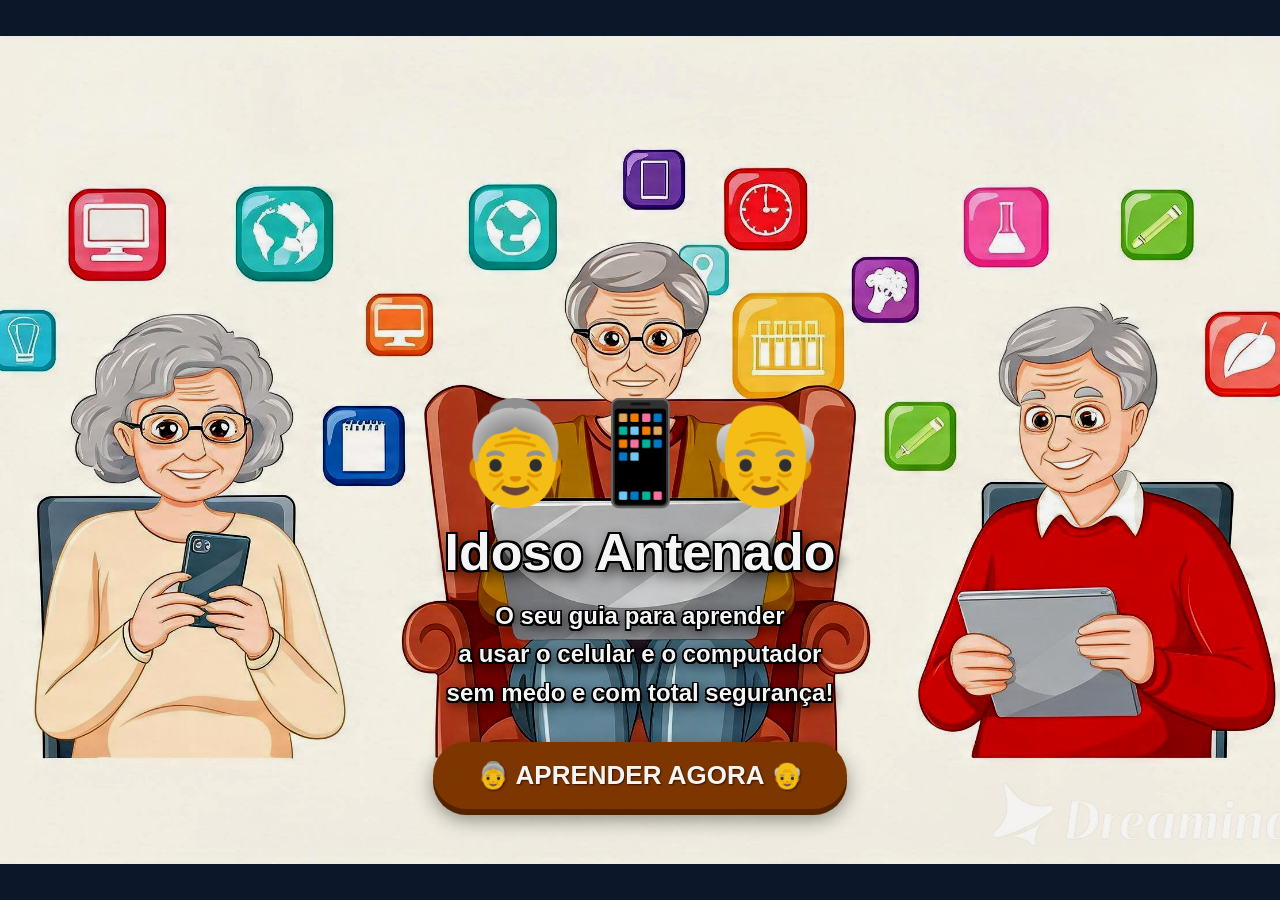
==== index.html @ 74d180bc "Isolamento completo de backgrounds por resolucao de tela com media queries" ====
<!DOCTYPE html>
<html lang="pt-BR">
<head>
    <meta charset="UTF-8">
    <meta name="viewport" content="width=device-width, initial-scale=1.0">
    <title>Idoso Antenado - Bem-vindo</title>

    <style>
        body, html {
            margin: 0;
            padding: 0;
            width: 100%;
            height: 100%;
            font-family: Arial, Helvetica, sans-serif;
            overflow: hidden;
        }

        /* CONFIGURAÇÃO BASE (COMUM PARA TODOS) */
        .tela-abertura-container {
            width: 100%;
            height: 100%;
            display: grid;
            grid-template-rows: 3fr auto auto auto 1fr;
            align-items: center;
            justify-items: center;
            text-align: center;
            padding: 40px;
            box-sizing: border-box;        
            background-color: #1E293B; /* Fundo escuro de segurança caso a imagem demore */
            background-repeat: no-repeat;
            background-position: center center;
            filter: brightness(0.90) contrast(1.15);
        }

        /* ISOLAMENTO DO COMPUTADOR (TELAS GRANDES - ACIMA DE 768PX) */
        @media (min-width: 769px) {
            .tela-abertura-container {
                background-image: url('img/fundo_principal.jpeg?v=3');
                background-size: 115% auto;   
            }
        }

        /* ISOLAMENTO DO CELULAR (TELAS PEQUENAS - ATÉ 768PX) */
        @media (max-width: 768px) {
            .tela-abertura-container {
                background-image: url('img/fundo_principal_cel.png?v=3');
                background-size: cover; 
                padding: 30px 15px; 
            }
        }

        /* Alinhamento dos itens nas linhas do Grid */
        .splash-emojis { grid-row: 2; }
        .splash-titulo { grid-row: 3; }
        .splash-subtitulo { grid-row: 4; }
        .btn-splash-entrada { grid-row: 5; align-self: start; }

        /* Fontes responsivas com técnicas de alto contraste */
        .splash-emojis {
            font-size: min(15vw, 100px); 
            margin-bottom: 10px; 
            animation: flutuar 3s ease-in-out infinite;
        }

        .splash-titulo {
            font-size: min(10vw, 52px); 
            color: #FFFFFF; 
            margin: 0 0 15px 0; 
            font-weight: 900;
            text-shadow: 
                -2px -2px 0 #000,  
                 2px -2px 0 #000,
                -2px  2px 0 #000,
                 2px  2px 0 #000,
                 3px  5px 15px rgba(0, 0, 0, 0.9);
        }

        .splash-subtitulo {
            color: #FFFFFF; 
            font-size: min(4.5vw, 24px); 
            opacity: 1; 
            max-width: 600px; 
            margin: 0 0 30px 0; 
            font-weight: bold;
            line-height: 1.6;
            text-shadow: 
                -1.5px -1.5px 0 #000,  
                 1.5px -1.5px 0 #000,
                -1.5px  1.5px 0 #000,
                 1.5px  1.5px 0 #000,
                 3px  4px 12px rgba(0, 0, 0, 0.95);
        }

        .btn-splash-entrada {
            background-color: #8c470f;
            color: white;
            font-size: min(5.5vw, 26px);
            font-weight: bold;
            padding: 18px 44px;
            border: none;
            border-radius: 50px;
            box-shadow: 0 6px 0 #653306, 0 10px 20px rgba(0,0,0,0.4);
            cursor: pointer;
            display: inline-block;
            text-shadow: 1px 1px 2px rgba(0,0,0,0.5);
            transition: background-color 0.2s ease, transform 0.2s ease, box-shadow 0.2s ease;
        }

        .btn-splash-entrada:hover {
            background-color: #e8760c;
            transform: scale(1.03); 
            box-shadow: 0 6px 0 #D96A00, 0 12px 25px rgba(253, 126, 20, 0.4); 
        }

        .btn-splash-entrada:active {
            transform: translateY(3px) scale(0.98); 
            box-shadow: 0 3px 0 #C45A00, 0 5px 10px rgba(0,0,0,0.4);
        }

        @keyframes flutuar {
            0%, 100% { transform: translateY(0); }
            50% { transform: translateY(-10px); }
        }
    </style>

</head>

<body>
    <div class="tela-abertura-container">
        <div class="splash-emojis">👵📱👴</div>       
        <h1 class="splash-titulo">Idoso Antenado</h1>
        <p class="splash-subtitulo">
            O seu guia para aprender <br>a usar o celular e o computador<br>sem medo e com total segurança!
        </p>
        
        <button onclick="irParaMenu()" class="btn-splash-entrada">
           👵 APRENDER AGORA 👴
        </button>
    </div>

    <script>
        function irParaMenu() {
            window.location.href = "menu.html";
        }
    </script>
</body>
</html>
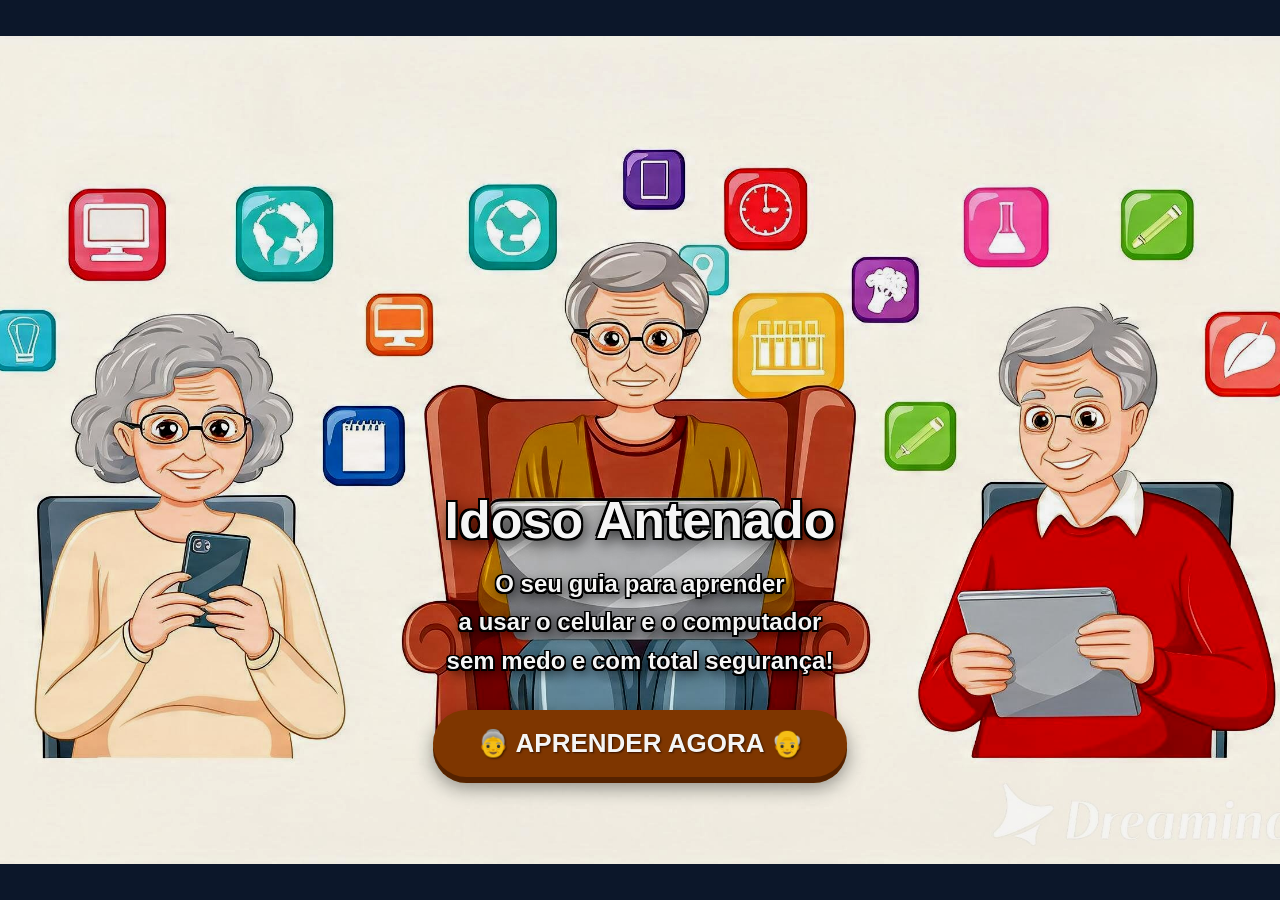
==== commit 635d7965: "Correcao de rota de imagem com ponto e barra no index" ====
--- a/index.html
+++ b/index.html
@@ -34,16 +34,16 @@
 
         /* ISOLAMENTO DO COMPUTADOR (TELAS GRANDES - ACIMA DE 768PX) */
         @media (min-width: 769px) {
-            .tela-abertura-container {
-                background-image: url('img/fundo_principal.jpeg?v=3');
+            .tela-abertura-container {               
+                background-image: url('./img/fundo_principal.jpeg?v=3');
                 background-size: 115% auto;   
             }
         }
 
         /* ISOLAMENTO DO CELULAR (TELAS PEQUENAS - ATÉ 768PX) */
         @media (max-width: 768px) {
-            .tela-abertura-container {
-                background-image: url('img/fundo_principal_cel.png?v=3');
+            .tela-abertura-container {            
+                background-image: url('./img/fundo_principal_cel.png?v=3');
                 background-size: cover; 
                 padding: 30px 15px; 
             }
@@ -126,8 +126,7 @@
 </head>
 
 <body>
-    <div class="tela-abertura-container">
-        <div class="splash-emojis">👵📱👴</div>       
+    <div class="tela-abertura-container">   
         <h1 class="splash-titulo">Idoso Antenado</h1>
         <p class="splash-subtitulo">
             O seu guia para aprender <br>a usar o celular e o computador<br>sem medo e com total segurança!
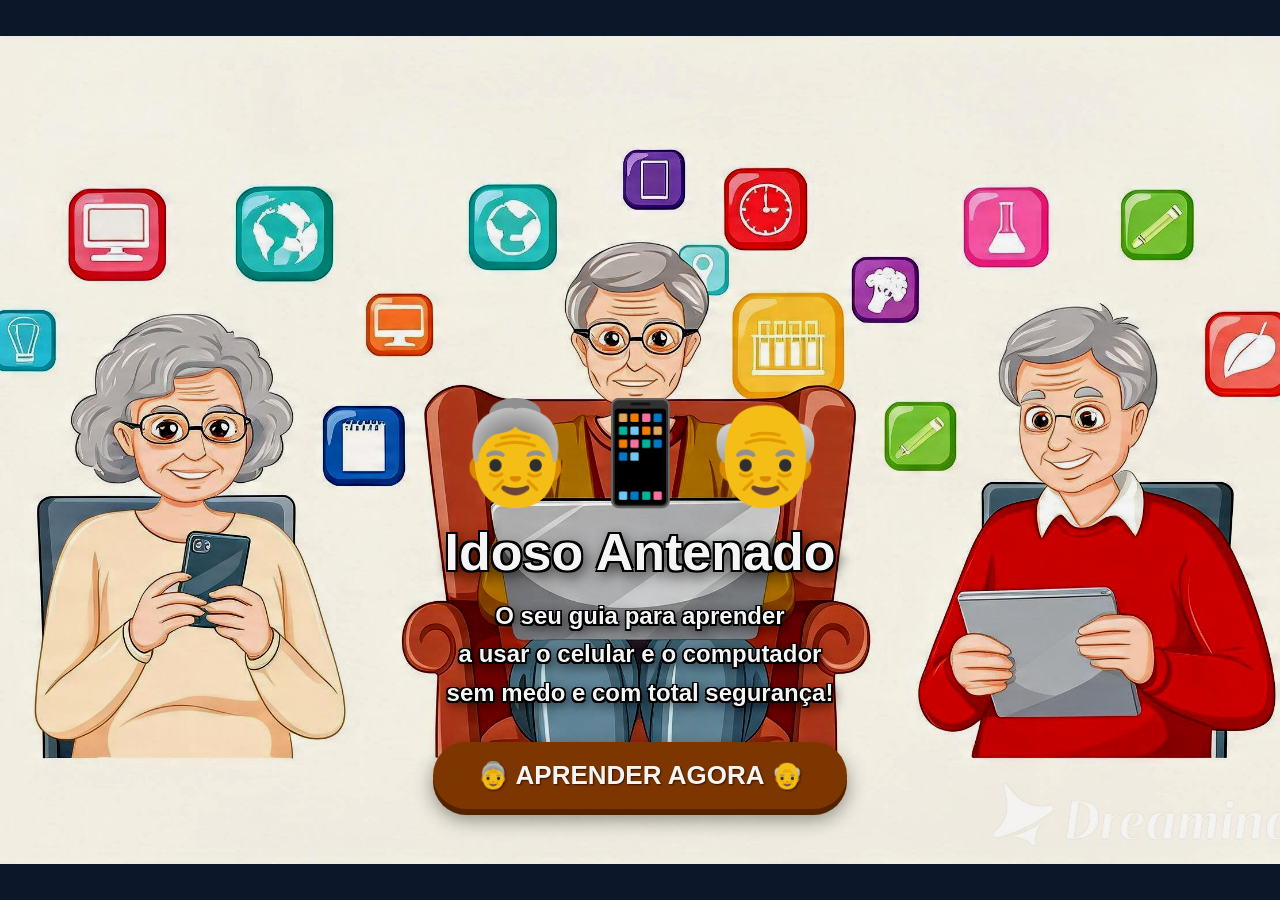
==== commit 4a2459d5: "Mudado fundo do celular para WebP de alta performance e baixo peso" ====
--- a/index.html
+++ b/index.html
@@ -40,14 +40,16 @@
             }
         }
 
-        /* ISOLAMENTO DO CELULAR (TELAS PEQUENAS - ATÉ 768PX) */
+        /*  ISOLAMENTO DO CELULAR (TELAS PEQUENAS - ATÉ 768PX) */
         @media (max-width: 768px) {
-            .tela-abertura-container {            
-                background-image: url('./img/fundo_principal_cel.png?v=3');
+            .tela-abertura-container {
+                /*  Alterado para .webp para carregar instantaneamente */
+                background-image: url('./img/fundo_principal_cel.webp');
                 background-size: cover; 
                 padding: 30px 15px; 
             }
         }
+
 
         /* Alinhamento dos itens nas linhas do Grid */
         .splash-emojis { grid-row: 2; }
@@ -126,7 +128,8 @@
 </head>
 
 <body>
-    <div class="tela-abertura-container">   
+    <div class="tela-abertura-container">  
+        <div class="splash-emojis">👵📱👴</div>
         <h1 class="splash-titulo">Idoso Antenado</h1>
         <p class="splash-subtitulo">
             O seu guia para aprender <br>a usar o celular e o computador<br>sem medo e com total segurança!
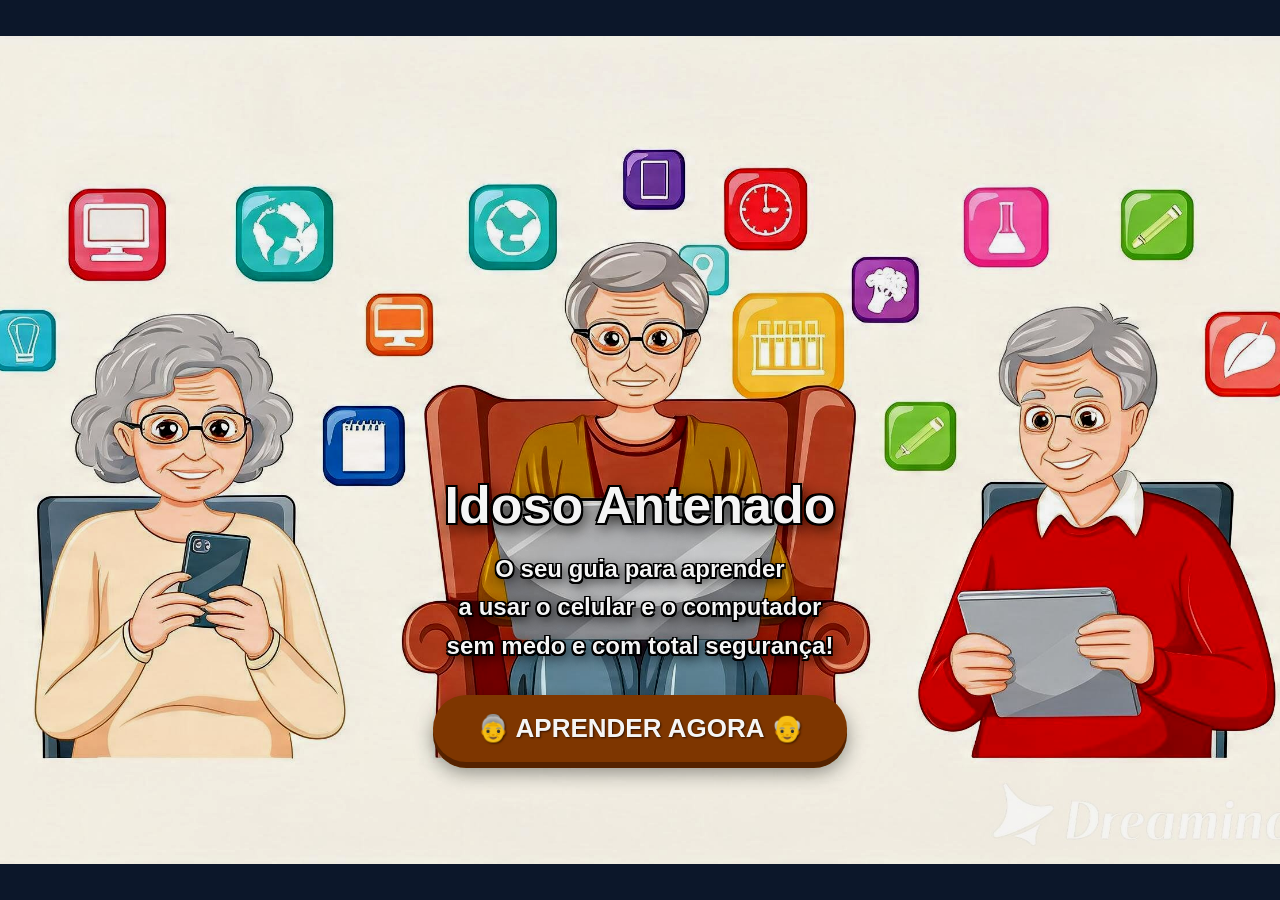
==== commit 8519c836: "Inversao de logica CSS aplicada e injetada com quebra v5" ====
--- a/index.html
+++ b/index.html
@@ -5,7 +5,7 @@
     <meta name="viewport" content="width=device-width, initial-scale=1.0">
     <title>Idoso Antenado - Bem-vindo</title>
 
-    <style>
+        <style>
         body, html {
             margin: 0;
             padding: 0;
@@ -15,7 +15,7 @@
             overflow: hidden;
         }
 
-        /* CONFIGURAÇÃO BASE (COMUM PARA TODOS) */
+        /* CONFIGURAÇÃO PADRÃO (FOCO INICIAL NO CELULAR) */
         .tela-abertura-container {
             width: 100%;
             height: 100%;
@@ -24,32 +24,27 @@
             align-items: center;
             justify-items: center;
             text-align: center;
-            padding: 40px;
+            padding: 30px 15px; /* Margens compactas ideais para smartphone */
             box-sizing: border-box;        
-            background-color: #1E293B; /* Fundo escuro de segurança caso a imagem demore */
+            background-color: #1E293B; /* Cor de fundo de segurança */
             background-repeat: no-repeat;
             background-position: center center;
             filter: brightness(0.90) contrast(1.15);
+            
+            /* 📱 O celular lê essa linha imediatamente e carrega o PNG direto */
+            background-image: url('./img/fundo_principal_cel.png?v=5');
+            background-size: cover; 
         }
 
-        /* ISOLAMENTO DO COMPUTADOR (TELAS GRANDES - ACIMA DE 768PX) */
+        /* INTERCEPTAÇÃO EXCLUSIVA PARA COMPUTADORES (ACIMA DE 768PX) */
         @media (min-width: 769px) {
-            .tela-abertura-container {               
-                background-image: url('./img/fundo_principal.jpeg?v=3');
+            .tela-abertura-container {
+                /* O PC, com melhor conexão, faz a troca pelo JPEG pesado */
+                background-image: url('./img/fundo_principal.jpeg?v=5');
                 background-size: 115% auto;   
+                padding: 70px; /* Margem original expandida para monitores */
             }
         }
-
-        /*  ISOLAMENTO DO CELULAR (TELAS PEQUENAS - ATÉ 768PX) */
-        @media (max-width: 768px) {
-            .tela-abertura-container {
-                /*  Alterado para .webp para carregar instantaneamente */
-                background-image: url('./img/fundo_principal_cel.webp');
-                background-size: cover; 
-                padding: 30px 15px; 
-            }
-        }
-
 
         /* Alinhamento dos itens nas linhas do Grid */
         .splash-emojis { grid-row: 2; }
@@ -125,11 +120,11 @@
         }
     </style>
 
+
 </head>
 
 <body>
-    <div class="tela-abertura-container">  
-        <div class="splash-emojis">👵📱👴</div>
+    <div class="tela-abertura-container">         
         <h1 class="splash-titulo">Idoso Antenado</h1>
         <p class="splash-subtitulo">
             O seu guia para aprender <br>a usar o celular e o computador<br>sem medo e com total segurança!
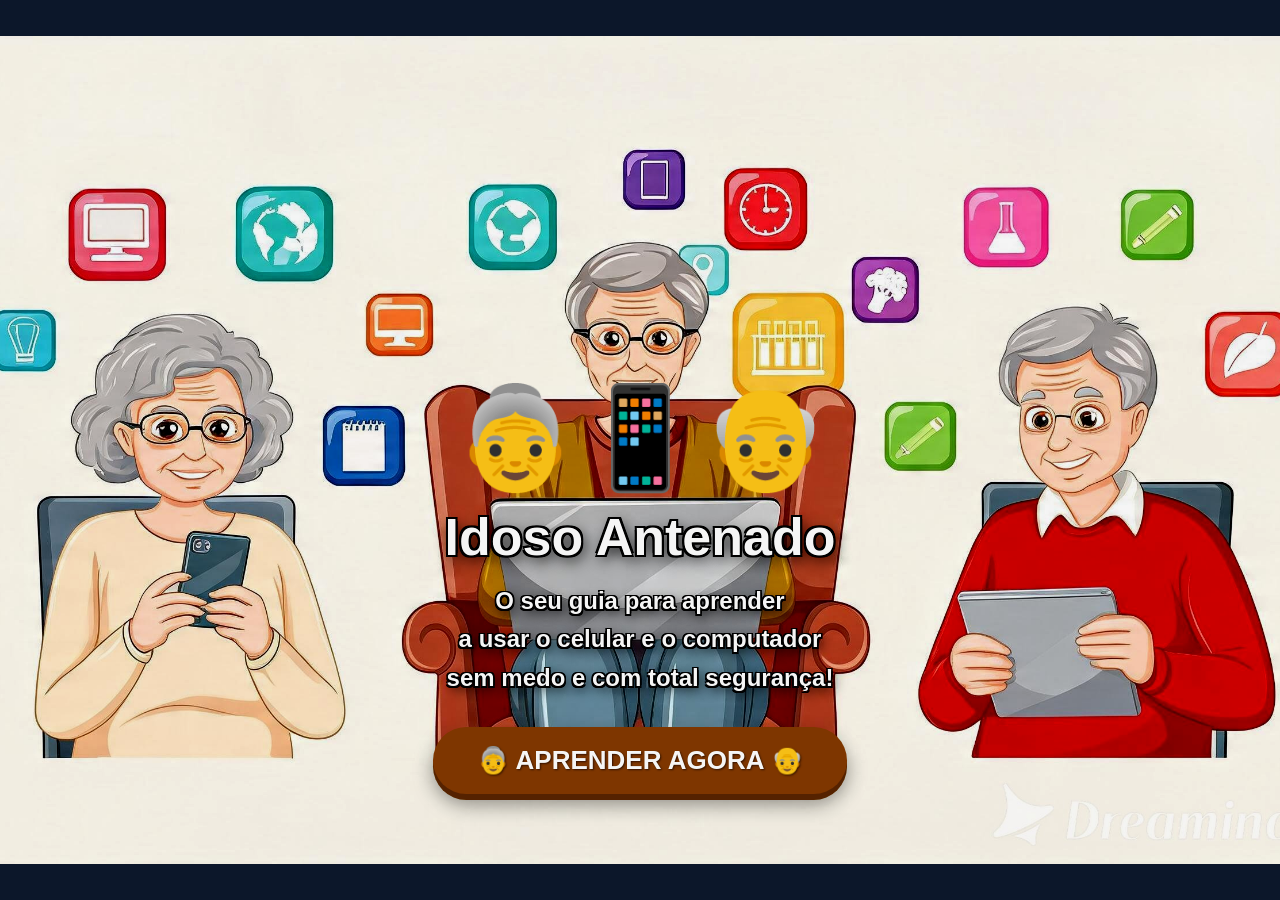
==== commit fee7ea16: "Inclusao de busca dupla de imagem por extensao maiuscula e minuscula" ====
--- a/index.html
+++ b/index.html
@@ -29,10 +29,10 @@
             background-color: #1E293B; /* Cor de fundo de segurança */
             background-repeat: no-repeat;
             background-position: center center;
-            filter: brightness(0.90) contrast(1.15);
-            
-            /* 📱 O celular lê essa linha imediatamente e carrega o PNG direto */
-            background-image: url('./img/fundo_principal_cel.png?v=5');
+            filter: brightness(0.90) contrast(1.15);            
+           
+            background-image: url('./img/fundo_principal_cel.png');         
+            background-image: url('./img/fundo_principal_cel.PNG');            
             background-size: cover; 
         }
 
@@ -126,6 +126,7 @@
 <body>
     <div class="tela-abertura-container">         
         <h1 class="splash-titulo">Idoso Antenado</h1>
+        <div class="splash-emojis">👵📱👴</div>
         <p class="splash-subtitulo">
             O seu guia para aprender <br>a usar o celular e o computador<br>sem medo e com total segurança!
         </p>
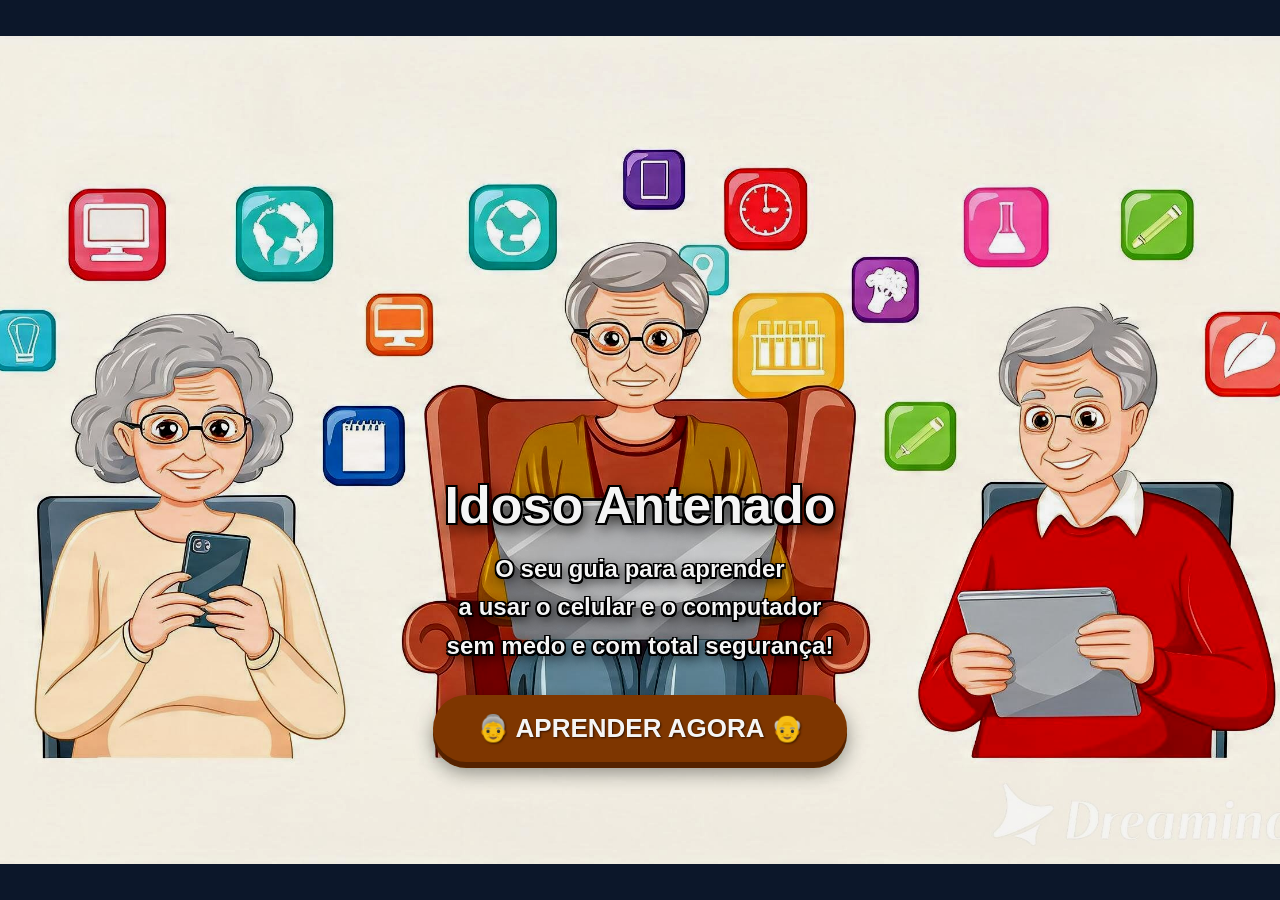
==== commit f078f12d: "Aplicada quebra vertical de colunas e encolhimento do monitor no menu.html" ====
--- a/index.html
+++ b/index.html
@@ -126,7 +126,7 @@
 <body>
     <div class="tela-abertura-container">         
         <h1 class="splash-titulo">Idoso Antenado</h1>
-        <div class="splash-emojis">👵📱👴</div>
+        
         <p class="splash-subtitulo">
             O seu guia para aprender <br>a usar o celular e o computador<br>sem medo e com total segurança!
         </p>
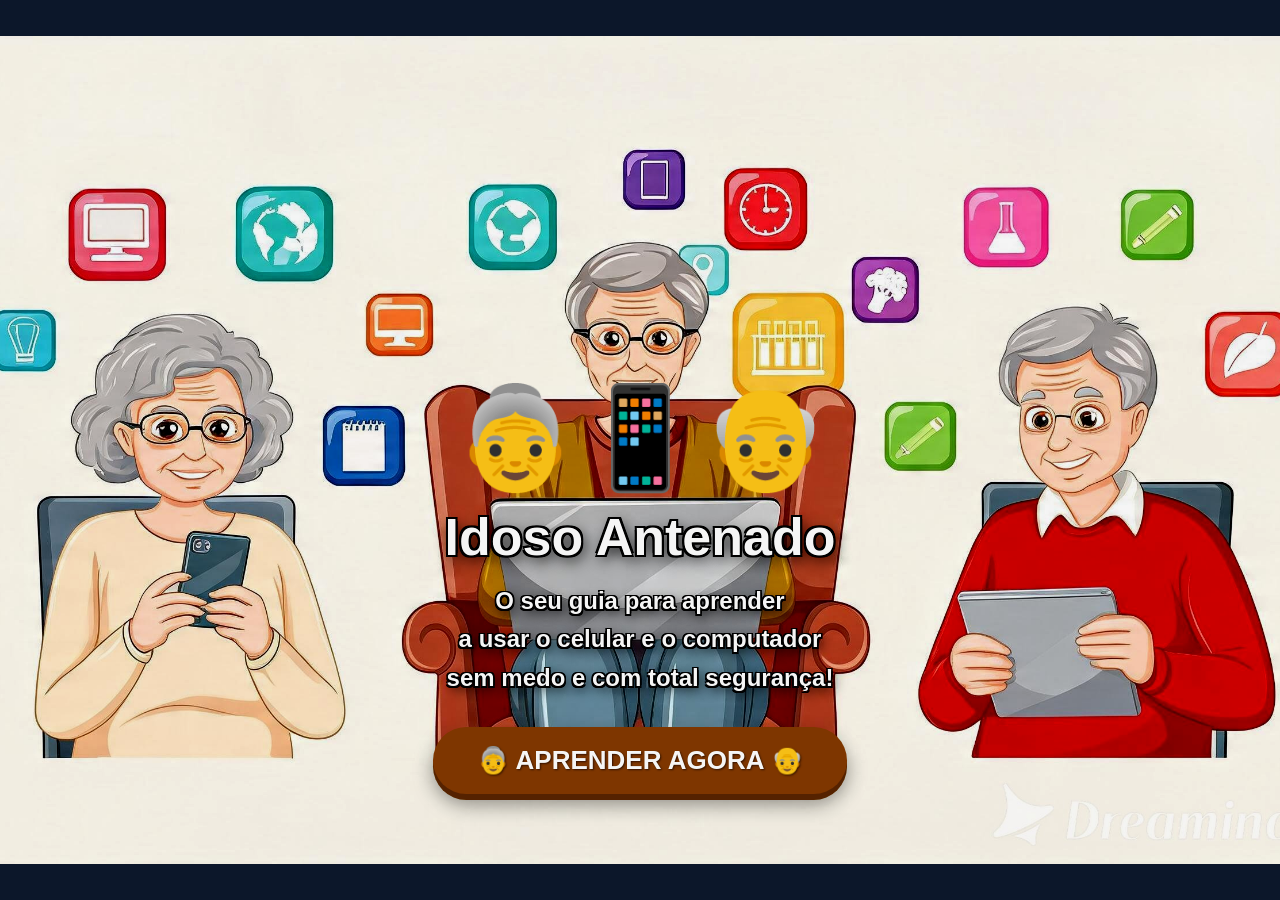
==== commit 8f94a038: "Eliminada duplicidade de background e isolamento de tela para 992px" ====
--- a/index.html
+++ b/index.html
@@ -3,9 +3,9 @@
 <head>
     <meta charset="UTF-8">
     <meta name="viewport" content="width=device-width, initial-scale=1.0">
-    <title>Idoso Antenado - Bem-vindo</title>
+    <title>IA Idoso Antenado - Bem-vindo</title>
 
-        <style>
+    <style>
         body, html {
             margin: 0;
             padding: 0;
@@ -14,8 +14,7 @@
             font-family: Arial, Helvetica, sans-serif;
             overflow: hidden;
         }
-
-        /* CONFIGURAÇÃO PADRÃO (FOCO INICIAL NO CELULAR) */
+       
         .tela-abertura-container {
             width: 100%;
             height: 100%;
@@ -24,25 +23,23 @@
             align-items: center;
             justify-items: center;
             text-align: center;
-            padding: 30px 15px; /* Margens compactas ideais para smartphone */
+            padding: 30px 15px; 
             box-sizing: border-box;        
-            background-color: #1E293B; /* Cor de fundo de segurança */
+            background-color: #1E293B; 
             background-repeat: no-repeat;
             background-position: center center;
+            background-size: cover;
             filter: brightness(0.90) contrast(1.15);            
            
-            background-image: url('./img/fundo_principal_cel.png');         
-            background-image: url('./img/fundo_principal_cel.PNG');            
-            background-size: cover; 
+            /* Celular carrega essa linha sem sofrer interferência ou anulação */
+            background-image: url('./img/fundo_principal_cel.png?v=100');         
         }
-
-        /* INTERCEPTAÇÃO EXCLUSIVA PARA COMPUTADORES (ACIMA DE 768PX) */
-        @media (min-width: 769px) {
+       
+        @media (min-width: 992px) {
             .tela-abertura-container {
-                /* O PC, com melhor conexão, faz a troca pelo JPEG pesado */
-                background-image: url('./img/fundo_principal.jpeg?v=5');
+                background-image: url('./img/fundo_principal.jpeg?v=100') !important;
                 background-size: 115% auto;   
-                padding: 70px; /* Margem original expandida para monitores */
+                padding: 70px; 
             }
         }
 
@@ -119,14 +116,12 @@
             50% { transform: translateY(-10px); }
         }
     </style>
+</head>
+<body>
 
-
-</head>
-
-<body>
-    <div class="tela-abertura-container">         
+    <div class="tela-abertura-container">        
+        <div class="splash-emojis">👵📱👴</div>
         <h1 class="splash-titulo">Idoso Antenado</h1>
-        
         <p class="splash-subtitulo">
             O seu guia para aprender <br>a usar o celular e o computador<br>sem medo e com total segurança!
         </p>
